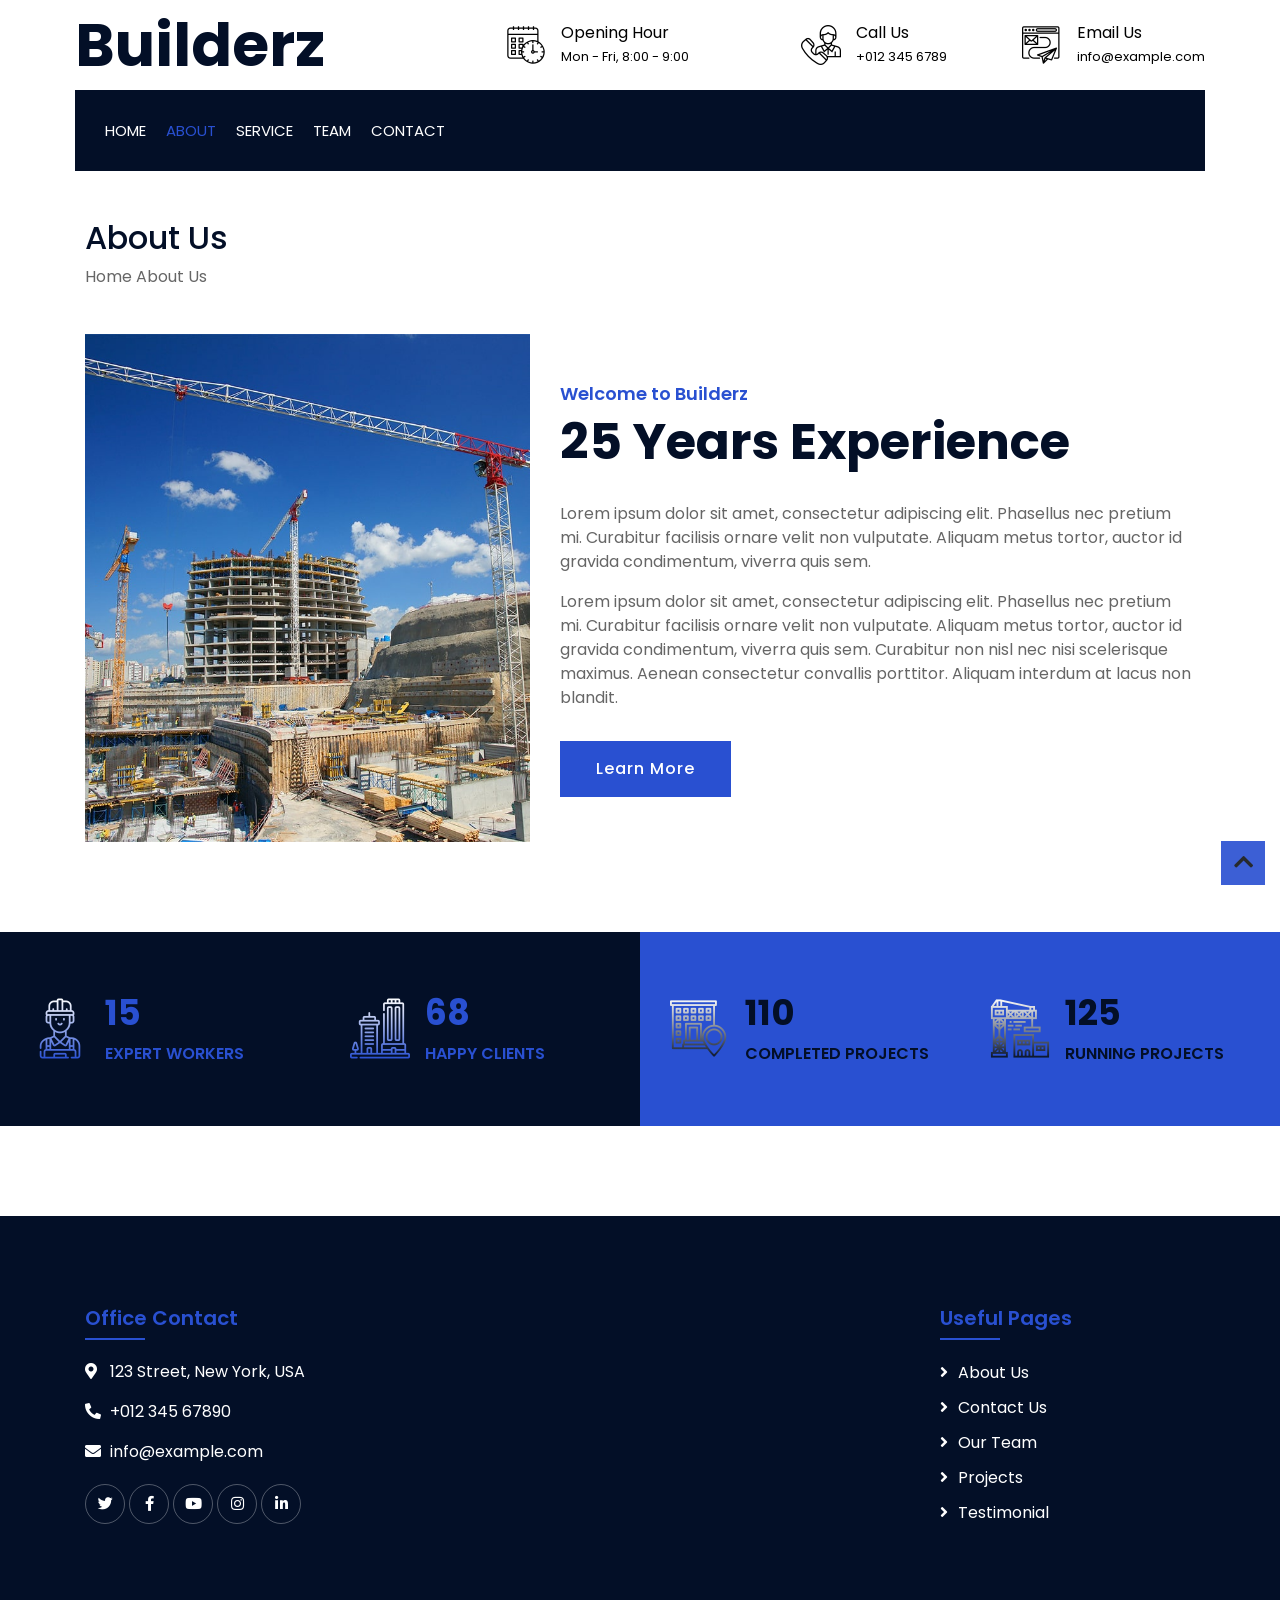
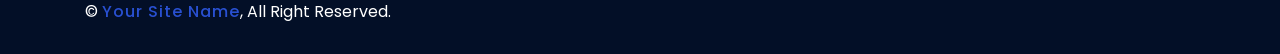
==== about.html @ e32140a5 "initial home services" ====
<!DOCTYPE html>
<html lang="en">
    <head>
        <meta charset="utf-8">
        <title>Builderz - Construction Company Website Template</title>
        <meta content="width=device-width, initial-scale=1.0" name="viewport">
        <meta content="Construction Company Website Template" name="keywords">
        <meta content="Construction Company Website Template" name="description">

        <!-- Favicon -->
        <link href="img/favicon.ico" rel="icon">

        <!-- Google Font -->
        <link href="https://fonts.googleapis.com/css2?family=Poppins:wght@100;200;300;400;500;600;700;800;900&display=swap" rel="stylesheet">

        <!-- CSS Libraries -->
        <link href="https://stackpath.bootstrapcdn.com/bootstrap/4.4.1/css/bootstrap.min.css" rel="stylesheet">
        <link href="https://cdnjs.cloudflare.com/ajax/libs/font-awesome/5.10.0/css/all.min.css" rel="stylesheet">
        <link href="lib/flaticon/font/flaticon.css" rel="stylesheet"> 
        <link href="lib/animate/animate.min.css" rel="stylesheet">
        <link href="lib/owlcarousel/assets/owl.carousel.min.css" rel="stylesheet">
        <link href="lib/lightbox/css/lightbox.min.css" rel="stylesheet">
        <link href="lib/slick/slick.css" rel="stylesheet">
        <link href="lib/slick/slick-theme.css" rel="stylesheet">

        <!-- Template Stylesheet -->
        <link href="css/style.css" rel="stylesheet">
    </head>

    <body>
        <div>
            <!-- Top Bar Start -->
            
            <div class="top-bar">
                <div class="container-fluid">
                    <div class="row align-items-center">
                        <div class="col-lg-4 col-md-12">
                            <div class="logo">
                                <a href="index.html">
                                    <h1>Builderz</h1>
                                    <!-- <img src="img/logo.jpg" alt="Logo"> -->
                                </a>
                            </div>
                        </div>
                        <div class="col-lg-8 col-md-7 d-none d-lg-block">
                            <div class="row">
                                <div class="col-4">
                                    <div class="top-bar-item">
                                        <div class="top-bar-icon">
                                            <i class="flaticon-calendar"></i>
                                        </div>
                                        <div class="top-bar-text">
                                            <h3>Opening Hour</h3>
                                            <p>Mon - Fri, 8:00 - 9:00</p>
                                        </div>
                                    </div>
                                </div>
                                <div class="col-4">
                                    <div class="top-bar-item">
                                        <div class="top-bar-icon">
                                            <i class="flaticon-call"></i>
                                        </div>
                                        <div class="top-bar-text">
                                            <h3>Call Us</h3>
                                            <p>+012 345 6789</p>
                                        </div>
                                    </div>
                                </div>
                                <div class="col-4">
                                    <div class="top-bar-item">
                                        <div class="top-bar-icon">
                                            <i class="flaticon-send-mail"></i>
                                        </div>
                                        <div class="top-bar-text text">
                                            <h3>Email Us</h3>
                                            <p>info@example.com</p>
                                        </div>
                                    </div>
                                </div>
                            </div>
                        </div>
                    </div>
                </div>
            </div>
            <!-- Top Bar End -->

            <!-- Nav Bar Start -->
            <div class="nav-bar">
                <div class="container-fluid">
                    <nav class="navbar navbar-expand-lg bg-dark navbar-dark">
                        <a href="#" class="navbar-brand">MENU</a>
                        <button type="button" class="navbar-toggler" data-toggle="collapse" data-target="#navbarCollapse">
                            <span class="navbar-toggler-icon"></span>
                        </button>

                        <div class="collapse navbar-collapse justify-content-between" id="navbarCollapse">
                            <div class="navbar-nav mr-auto">
                                <a href="index.html" class="nav-item nav-link">Home</a>
                                <a href="about.html" class="nav-item nav-link active">About</a>
                                <a href="service.html" class="nav-item nav-link">Service</a>
                                <a href="team.html" class="nav-item nav-link">Team</a>
                                <!-- <a href="portfolio.html" class="nav-item nav-link">Project</a>
                                <div class="nav-item dropdown">
                                    <a href="#" class="nav-link dropdown-toggle" data-toggle="dropdown">Pages</a>
                                    <div class="dropdown-menu">
                                        <a href="blog.html" class="dropdown-item">Blog Page</a>
                                        <a href="single.html" class="dropdown-item">Single Page</a>
                                    </div>
                                </div> -->
                                <a href="contact.html" class="nav-item nav-link">Contact</a>
                            </div>
                            <!-- <div class="ml-auto">
                                <a class="btn" href="https://htmlcodex.com/construction-company-html-template">Download Pro Version</a>
                            </div> -->
                        </div>
                    </nav>
                </div>
            </div>
            
            <!-- Nav Bar End -->
            
            
            <!-- Page Header Start -->
            <div class="">
                <div class="container">
                    <div class="row mt-5">
                        <div class="col-12">
                            <h2>About Us</h2>
                        </div>
                        <div class="col-12">
                            <a href="">Home</a>
                            <a href="">About Us</a>
                        </div>
                    </div>
                </div>
            </div>
            <!-- Page Header End -->


            <!-- About Start -->
            <div class="about wow fadeInUp" data-wow-delay="0.1s">
                <div class="container">
                    <div class="row align-items-center">
                        <div class="col-lg-5 col-md-6">
                            <div class="about-img">
                                <img src="img/about.jpg" alt="Image">
                            </div>
                        </div>
                        <div class="col-lg-7 col-md-6">
                            <div class="section-header text-left">
                                <p>Welcome to Builderz</p>
                                <h2>25 Years Experience</h2>
                            </div>
                            <div class="about-text">
                                <p>
                                    Lorem ipsum dolor sit amet, consectetur adipiscing elit. Phasellus nec pretium mi. Curabitur facilisis ornare velit non vulputate. Aliquam metus tortor, auctor id gravida condimentum, viverra quis sem.
                                </p>
                                <p>
                                    Lorem ipsum dolor sit amet, consectetur adipiscing elit. Phasellus nec pretium mi. Curabitur facilisis ornare velit non vulputate. Aliquam metus tortor, auctor id gravida condimentum, viverra quis sem. Curabitur non nisl nec nisi scelerisque maximus. Aenean consectetur convallis porttitor. Aliquam interdum at lacus non blandit.
                                </p>
                                <a class="btn text-white" href="">Learn More</a>
                            </div>
                        </div>
                    </div>
                </div>
            </div>
            <!-- About End -->
            
            
            <!-- Fact Start -->
            <div class="fact">
                <div class="container-fluid">
                    <div class="row counters">
                        <div class="col-md-6 fact-left wow slideInLeft">
                            <div class="row">
                                <div class="col-6">
                                    <div class="fact-icon">
                                        <i class="flaticon-worker"></i>
                                    </div>
                                    <div class="fact-text">
                                        <h2 data-toggle="counter-up">109</h2>
                                        <p>Expert Workers</p>
                                    </div>
                                </div>
                                <div class="col-6">
                                    <div class="fact-icon">
                                        <i class="flaticon-building"></i>
                                    </div>
                                    <div class="fact-text">
                                        <h2 data-toggle="counter-up">485</h2>
                                        <p>Happy Clients</p>
                                    </div>
                                </div>
                            </div>
                        </div>
                        <div class="col-md-6 fact-right wow slideInRight">
                            <div class="row">
                                <div class="col-6">
                                    <div class="fact-icon">
                                        <i class="flaticon-address"></i>
                                    </div>
                                    <div class="fact-text">
                                        <h2 data-toggle="counter-up">789</h2>
                                        <p>Completed Projects</p>
                                    </div>
                                </div>
                                <div class="col-6">
                                    <div class="fact-icon">
                                        <i class="flaticon-crane"></i>
                                    </div>
                                    <div class="fact-text">
                                        <h2 data-toggle="counter-up">890</h2>
                                        <p>Running Projects</p>
                                    </div>
                                </div>
                            </div>
                        </div>
                    </div>
                </div>
            </div>
            <!-- Fact End -->
            
            
            <!-- FAQs Start -->
            <!-- <div class="faqs">
                <div class="container">
                    <div class="section-header text-center">
                        <p>Frequently Asked Question</p>
                        <h2>You May Ask</h2>
                    </div>
                    <div class="row">
                        <div class="col-md-6">
                            <div id="accordion-1">
                                <div class="card wow fadeInLeft" data-wow-delay="0.1s">
                                    <div class="card-header">
                                        <a class="card-link collapsed" data-toggle="collapse" href="#collapseOne">
                                            Lorem ipsum dolor sit amet?
                                        </a>
                                    </div>
                                    <div id="collapseOne" class="collapse" data-parent="#accordion-1">
                                        <div class="card-body">
                                            Lorem ipsum dolor sit amet, consectetur adipiscing elit. Phasellus nec pretium mi. Curabitur facilisis ornare velit non.
                                        </div>
                                    </div>
                                </div>
                                <div class="card wow fadeInLeft" data-wow-delay="0.2s">
                                    <div class="card-header">
                                        <a class="card-link collapsed" data-toggle="collapse" href="#collapseTwo">
                                            Lorem ipsum dolor sit amet?
                                        </a>
                                    </div>
                                    <div id="collapseTwo" class="collapse" data-parent="#accordion-1">
                                        <div class="card-body">
                                            Lorem ipsum dolor sit amet, consectetur adipiscing elit. Phasellus nec pretium mi. Curabitur facilisis ornare velit non.
                                        </div>
                                    </div>
                                </div>
                                <div class="card wow fadeInLeft" data-wow-delay="0.3s">
                                    <div class="card-header">
                                        <a class="card-link collapsed" data-toggle="collapse" href="#collapseThree">
                                            Lorem ipsum dolor sit amet?
                                        </a>
                                    </div>
                                    <div id="collapseThree" class="collapse" data-parent="#accordion-1">
                                        <div class="card-body">
                                            Lorem ipsum dolor sit amet, consectetur adipiscing elit. Phasellus nec pretium mi. Curabitur facilisis ornare velit non.
                                        </div>
                                    </div>
                                </div>
                                <div class="card wow fadeInLeft" data-wow-delay="0.4s">
                                    <div class="card-header">
                                        <a class="card-link collapsed" data-toggle="collapse" href="#collapseFour">
                                            Lorem ipsum dolor sit amet?
                                        </a>
                                    </div>
                                    <div id="collapseFour" class="collapse" data-parent="#accordion-1">
                                        <div class="card-body">
                                            Lorem ipsum dolor sit amet, consectetur adipiscing elit. Phasellus nec pretium mi. Curabitur facilisis ornare velit non.
                                        </div>
                                    </div>
                                </div>
                                <div class="card wow fadeInLeft" data-wow-delay="0.5s">
                                    <div class="card-header">
                                        <a class="card-link collapsed" data-toggle="collapse" href="#collapseFive">
                                            Lorem ipsum dolor sit amet?
                                        </a>
                                    </div>
                                    <div id="collapseFive" class="collapse" data-parent="#accordion-1">
                                        <div class="card-body">
                                            Lorem ipsum dolor sit amet, consectetur adipiscing elit. Phasellus nec pretium mi. Curabitur facilisis ornare velit non.
                                        </div>
                                    </div>
                                </div>
                            </div>
                        </div>
                        <div class="col-md-6">
                            <div id="accordion-2">
                                <div class="card wow fadeInRight" data-wow-delay="0.1s">
                                    <div class="card-header">
                                        <a class="card-link collapsed" data-toggle="collapse" href="#collapseSix">
                                            Lorem ipsum dolor sit amet?
                                        </a>
                                    </div>
                                    <div id="collapseSix" class="collapse" data-parent="#accordion-2">
                                        <div class="card-body">
                                            Lorem ipsum dolor sit amet, consectetur adipiscing elit. Phasellus nec pretium mi. Curabitur facilisis ornare velit non.
                                        </div>
                                    </div>
                                </div>
                                <div class="card wow fadeInRight" data-wow-delay="0.2s">
                                    <div class="card-header">
                                        <a class="card-link collapsed" data-toggle="collapse" href="#collapseSeven">
                                            Lorem ipsum dolor sit amet?
                                        </a>
                                    </div>
                                    <div id="collapseSeven" class="collapse" data-parent="#accordion-2">
                                        <div class="card-body">
                                            Lorem ipsum dolor sit amet, consectetur adipiscing elit. Phasellus nec pretium mi. Curabitur facilisis ornare velit non.
                                        </div>
                                    </div>
                                </div>
                                <div class="card wow fadeInRight" data-wow-delay="0.3s">
                                    <div class="card-header">
                                        <a class="card-link collapsed" data-toggle="collapse" href="#collapseEight">
                                            Lorem ipsum dolor sit amet?
                                        </a>
                                    </div>
                                    <div id="collapseEight" class="collapse" data-parent="#accordion-2">
                                        <div class="card-body">
                                            Lorem ipsum dolor sit amet, consectetur adipiscing elit. Phasellus nec pretium mi. Curabitur facilisis ornare velit non.
                                        </div>
                                    </div>
                                </div>
                                <div class="card wow fadeInRight" data-wow-delay="0.4s">
                                    <div class="card-header">
                                        <a class="card-link collapsed" data-toggle="collapse" href="#collapseNine">
                                            Lorem ipsum dolor sit amet?
                                        </a>
                                    </div>
                                    <div id="collapseNine" class="collapse" data-parent="#accordion-2">
                                        <div class="card-body">
                                            Lorem ipsum dolor sit amet, consectetur adipiscing elit. Phasellus nec pretium mi. Curabitur facilisis ornare velit non.
                                        </div>
                                    </div>
                                </div>
                                <div class="card wow fadeInRight" data-wow-delay="0.5s">
                                    <div class="card-header">
                                        <a class="card-link collapsed" data-toggle="collapse" href="#collapseTen">
                                            Lorem ipsum dolor sit amet?
                                        </a>
                                    </div>
                                    <div id="collapseTen" class="collapse" data-parent="#accordion-2">
                                        <div class="card-body">
                                            Lorem ipsum dolor sit amet, consectetur adipiscing elit. Phasellus nec pretium mi. Curabitur facilisis ornare velit non.
                                        </div>
                                    </div>
                                </div>
                            </div>
                        </div>
                    </div>
                </div>
            </div> -->
            <!-- FAQs End -->


            <!-- Footer Start -->
            <div class="footer wow fadeIn" data-wow-delay="0.3s">
                <div class="container">
                    <div class="row">
                        <div class="col-md-6 col-lg-3">
                            <div class="footer-contact">
                                <h2>Office Contact</h2>
                                <p><i class="fa fa-map-marker-alt"></i>123 Street, New York, USA</p>
                                <p><i class="fa fa-phone-alt"></i>+012 345 67890</p>
                                <p><i class="fa fa-envelope"></i>info@example.com</p>
                                <div class="footer-social">
                                    <a href=""><i class="fab fa-twitter"></i></a>
                                    <a href=""><i class="fab fa-facebook-f"></i></a>
                                    <a href=""><i class="fab fa-youtube"></i></a>
                                    <a href=""><i class="fab fa-instagram"></i></a>
                                    <a href=""><i class="fab fa-linkedin-in"></i></a>
                                </div>
                            </div>
                        </div>
                        <!-- <div class="col-md-6 col-lg-3">
                            <div class="footer-link">
                                <h2>Services Areas</h2>
                                <a href="">Building Construction</a>
                                <a href="">House Renovation</a>
                                <a href="">Architecture Design</a>
                                <a href="">Interior Design</a>
                                <a href="">Painting</a>
                            </div>
                        </div> -->
                        <div class="col-lg-6"></div>
                        <div class="col-md-6 col-lg-3">
                            <div class="footer-link">
                                <h2>Useful Pages</h2>
                                <a href="">About Us</a>
                                <a href="">Contact Us</a>
                                <a href="">Our Team</a>
                                <a href="">Projects</a>
                                <a href="">Testimonial</a>
                            </div>
                        </div>
                        <!-- <div class="col-md-6 col-lg-3">
                            <div class="newsletter">
                                <h2>Newsletter</h2>
                                <p>
                                    Lorem ipsum dolor sit amet elit. Phasellus nec pretium mi. Curabitur facilisis ornare velit non vulpu
                                </p>
                                <div class="form">
                                    <input class="form-control" placeholder="Email here">
                                    <button class="btn">Submit</button>
                                </div>
                            </div>
                        </div> -->
                    </div>
                </div>
               <!--  <div class="container footer-menu">
                    <div class="f-menu">
                        <a href="">Terms of use</a>
                        <a href="">Privacy policy</a>
                        <a href="">Cookies</a>
                        <a href="">Help</a>
                        <a href="">FQAs</a>
                    </div>
                </div> -->
                <div class="container copyright">
                    <div class="row">
                        <div class="col-md-12">
                            <p>&copy; <a href="#">Your Site Name</a>, All Right Reserved.</p>
                        </div>
						
						<!--/*** This template is free as long as you keep the footer author’s credit link/attribution link/backlink. If you'd like to use the template without the footer author’s credit link/attribution link/backlink, you can purchase the Credit Removal License from "https://htmlcodex.com/credit-removal". Thank you for your support. ***/-->
                        <!-- <div class="col-md-6">
                            <p>Designed By <a href="https://htmlcodex.com">HTML Codex</a></p>
                        </div> -->
                    </div>
                </div>
            </div>
            <!-- Footer End -->

            <a href="#" class="back-to-top"><i class="fa fa-chevron-up"></i></a>
        </div>

        <!-- JavaScript Libraries -->
        <script src="https://code.jquery.com/jquery-3.4.1.min.js"></script>
        <script src="https://stackpath.bootstrapcdn.com/bootstrap/4.4.1/js/bootstrap.bundle.min.js"></script>
        <script src="lib/easing/easing.min.js"></script>
        <script src="lib/wow/wow.min.js"></script>
        <script src="lib/owlcarousel/owl.carousel.min.js"></script>
        <script src="lib/isotope/isotope.pkgd.min.js"></script>
        <script src="lib/lightbox/js/lightbox.min.js"></script>
        <script src="lib/waypoints/waypoints.min.js"></script>
        <script src="lib/counterup/counterup.min.js"></script>
        <script src="lib/slick/slick.min.js"></script>

        <!-- Template Javascript -->
        <script src="js/main.js"></script>
    </body>
</html>
---- lib/flaticon/font/flaticon.css ----
/*
  	Flaticon icon font: Flaticon
  	Creation date: 23/08/2020 07:24
  	*/

@font-face {
  font-family: "Flaticon";
  src: url("./Flaticon.eot");
  src: url("./Flaticon.eot?#iefix") format("embedded-opentype"),
       url("./Flaticon.woff2") format("woff2"),
       url("./Flaticon.woff") format("woff"),
       url("./Flaticon.ttf") format("truetype"),
       url("./Flaticon.svg#Flaticon") format("svg");
  font-weight: normal;
  font-style: normal;
}

@media screen and (-webkit-min-device-pixel-ratio:0) {
  @font-face {
    font-family: "Flaticon";
    src: url("./Flaticon.svg#Flaticon") format("svg");
  }
}

[class^="flaticon-"]:before, [class*=" flaticon-"]:before,
[class^="flaticon-"]:after, [class*=" flaticon-"]:after {   
  font-family: Flaticon;
        font-size: 20px;
font-style: normal;
margin-left: 20px;
}

.flaticon-concrete:before { content: "\f100"; }
.flaticon-worker:before { content: "\f101"; }
.flaticon-measure:before { content: "\f102"; }
.flaticon-building:before { content: "\f103"; }
.flaticon-brush:before { content: "\f104"; }
.flaticon-crane:before { content: "\f105"; }
.flaticon-call:before { content: "\f106"; }
.flaticon-calendar:before { content: "\f107"; }
.flaticon-send-mail:before { content: "\f108"; }
.flaticon-address:before { content: "\f109"; }
---- css/style.css ----
/*******************************/
/********* General CSS *********/
/*******************************/
body {
    color: #666666;
    background: white;
    font-family: 'Poppins', sans-serif;
    font-weight: 400;
}

h1,
h2, 
h3, 
h4,
h5, 
h6 {
    color: #030f27;
}

a {
    color: #666666;
    transition: .3s;
}

a:hover,
a:active,
a:focus {
    color: #2950d1;
    outline: none;
    text-decoration: none;
}

.btn:focus {
    box-shadow: none;
}

.wrapper {
    position: relative;
    width: 100%;
    max-width: 1366px;
    margin: 0 auto;
    background: #ffffff;
}

.back-to-top {
    position: fixed;
    display: none;
    background: #2950d1;
    color: #121518;
    width: 44px;
    height: 44px;
    text-align: center;
    line-height: 1;
    font-size: 22px;
    right: 15px;
    bottom: 15px;
    transition: background 0.5s;
    z-index: 9;
}

.back-to-top:hover {
    color: #2950d1;
    background: #121518;
}

.back-to-top i {
    padding-top: 10px;
}

.btn {
    transition: .3s;
}


/**********************************/
/********** Top Bar CSS ***********/
/**********************************/
.top-bar {
    position: relative;
    height: 90px;
}

.top-bar .logo {
    padding: 15px 0;
    text-align: left;
    overflow: hidden;
}

.top-bar .logo h1 {
    margin: 0;
    color: #030f27;
    font-size: 60px;
    line-height: 60px;
    font-weight: 700;
}

.top-bar .logo img {
    max-width: 100%;
    max-height: 60px;
}

.top-bar .top-bar-item {
    display: flex;
    align-items: center;
    justify-content: flex-end;
}

.top-bar .top-bar-icon {
    width: 40px;
    display: flex;
    align-items: center;
    justify-content: center;
}

.top-bar .top-bar-icon [class^="flaticon-"]::before {
    margin: 0;
    color: black;
    font-size: 40px;
}

.top-bar .top-bar-text {
    padding-left: 15px;
}

.top-bar .top-bar-text h3 {
    margin: 0 0 5px 0;
    color: black;
    font-size: 16px;
    font-weight: 400;
}

.top-bar .top-bar-text p {
    margin: 0;
    color: black;
    font-size: 13px;
    font-weight: 400;
}

@media (min-width: 992px) {
    .top-bar {
        padding: 0 60px;
    }
}

@media (max-width: 991.98px) {
    .top-bar .logo {
        text-align: center;
    }
}


/**********************************/
/*********** Nav Bar CSS **********/
/**********************************/
/* 
yellow: fdbe33

*/
.nav-bar {
    position: relative;
    /* background: #2950d1; */
    transition: .3s;
}

.nav-bar .container-fluid {
    padding: 0;
}

.nav-bar.nav-sticky {
    position: fixed;
    top: 0;
    width: 100%;
    max-width: 1366px;
    box-shadow: 0 2px 5px rgba(0, 0, 0, .3);
    z-index: 999;
}

.nav-bar .navbar {
    height: 100%;
    background: #030f27 !important;
}

.navbar-dark .navbar-nav .nav-link,
.navbar-dark .navbar-nav .nav-link:focus,
.navbar-dark .navbar-nav .nav-link:hover,
.navbar-dark .navbar-nav .nav-link.active {
    padding: 10px 10px 8px 10px;
    color: #ffffff;
}

.navbar-dark .navbar-nav .nav-link:hover,
.navbar-dark .navbar-nav .nav-link.active {
    color: #2950d1;
    transition: none;
}

.nav-bar .dropdown-menu {
    margin-top: 0;
    border: 0;
    border-radius: 0;
    background: #f8f9fa;
}

.nav-bar .btn {
    color: #ffffff;
    border: 2px solid #ffffff;
    border-radius: 0;
}

.nav-bar .btn:hover {
    color: #030f27;
    background: #2950d1;
    border-color: #2950d1;
}

@media (min-width: 992px) {
    .nav-bar {
        padding: 0 75px;
    }
    
    .nav-bar.nav-sticky {
        padding: 0;
    }
    
    .nav-bar .navbar {
        padding: 20px;
    }
    
    .nav-bar .navbar-brand {
        display: none;
    }
    
    .nav-bar a.nav-link {
        padding: 8px 15px;
        font-size: 15px;
        text-transform: uppercase;
    }
}

@media (max-width: 991.98px) {
    .nav-bar .navbar {
        padding: 15px;
    }
    
    .nav-bar a.nav-link {
        padding: 5px;
    }
    
    .nav-bar .dropdown-menu {
        box-shadow: none;
    }
    
    .nav-bar .btn {
        display: none;
    }
}


/*******************************/
/******** Carousel CSS *********/
/*******************************/
.carousel {
    position: relative;
    width: 100%;
    height: calc(100vh - 170px);
    min-height: 400px;
    margin: 0 auto;
    text-align: center;
    overflow: hidden;
}

.carousel .carousel-inner,
.carousel .carousel-item {
    position: relative;
    width: 100%;
    height: 100%;
}

.carousel .carousel-item img {
    width: 100%;
    height: 100%;
    object-fit: cover;
}

.carousel .carousel-item::after {
    position: absolute;
    content: "";
    width: 100%;
    height: 100%;
    top: 0;
    left: 0;
    background: rgba(0, 0, 0, .3);
    z-index: 1;
}

.carousel .carousel-caption {
    position: absolute;
    top: 0;
    bottom: 0;
    display: flex;
    align-items: center;
    justify-content: center;
    flex-direction: column;
    height: calc(100vh - 170px);
    min-height: 400px;
}

.carousel .carousel-caption p {
    color: #ffffff;
    font-size: 30px;
    margin-bottom: 15px;
    letter-spacing: 1px;
}

.carousel .carousel-caption h1 {
    color: #ffffff;
    font-size: 60px;
    font-weight: 700;
    margin-bottom: 35px;
}

.carousel .carousel-caption .btn {
    padding: 15px 35px;
    font-size: 18px;
    font-weight: 500;
    letter-spacing: 1px;
    text-transform: uppercase;
    color: #ffffff;
    background: transparent;
    border: 2px solid #ffffff;
    border-radius: 0;
    transition: .3s;
}

.carousel .carousel-caption .btn:hover {
    color: #030f27;
    background: #2950d1;
    border-color: #2950d1;
}

@media (max-width: 767.98px) {
    .carousel .carousel-caption h1 {
        font-size: 40px;
        font-weight: 700;
    }
    
    .carousel .carousel-caption p {
        font-size: 20px;
    }
    
    .carousel .carousel-caption .btn {
        padding: 12px 30px;
        font-size: 18px;
        font-weight: 500;
        letter-spacing: 0;
    }
}

@media (max-width: 575.98px) {
    .carousel .carousel-caption h1 {
        font-size: 30px;
        font-weight: 500;
    }
    
    .carousel .carousel-caption p {
        font-size: 16px;
    }
    
    .carousel .carousel-caption .btn {
        padding: 10px 25px;
        font-size: 16px;
        font-weight: 400;
        letter-spacing: 0;
    }
}

.carousel .animated {
    -webkit-animation-duration: 1.5s;
    animation-duration: 1.5s;
}


/*******************************/
/******* Page Header CSS *******/
/*******************************/
.page-header {
    position: relative;
    margin-bottom: 45px;
    padding: 90px 0;
    text-align: center;
    background: #2950d1;
}

.page-header h2 {
    position: relative;
    color: #030f27;
    font-size: 60px;
    font-weight: 700;
    margin-bottom: 20px;
    padding-bottom: 5px;
}

.page-header h2::after {
    position: absolute;
    content: "";
    width: 100px;
    height: 2px;
    left: calc(50% - 50px);
    bottom: 0;
    background: #030f27;
}

.page-header a {
    position: relative;
    padding: 0 12px;
    font-size: 22px;
    color: #030f27;
}

.page-header a:hover {
    color: #ffffff;
}

.page-header a::after {
    position: absolute;
    content: "/";
    width: 8px;
    height: 8px;
    top: -2px;
    right: -7px;
    text-align: center;
    color: #121518;
}

.page-header a:last-child::after {
    display: none;
}

@media (max-width: 991.98px) {
    .page-header {
        padding: 60px 0;
    }
    
    .page-header h2 {
        font-size: 45px;
    }
    
    .page-header a {
        font-size: 20px;
    }
}

@media (max-width: 767.98px) {
    .page-header {
        padding: 45px 0;
    }
    
    .page-header h2 {
        font-size: 35px;
    }
    
    .page-header a {
        font-size: 18px;
    }
}


/*******************************/
/******* Section Header ********/
/*******************************/
.section-header {
    position: relative;
    width: 100%;
    margin-bottom: 45px;
}

.section-header p {
    color: #2950d1;
    font-size: 18px;
    font-weight: 600;
    margin-bottom: 5px;
}

.section-header h2 {
    margin: 0;
    position: relative;
    font-size: 50px;
    font-weight: 700;
}

@media (max-width: 767.98px) {
    .section-header h2 {
        font-size: 30px;
    }
}


/*******************************/
/********* Feature CSS *********/
/*******************************/
.feature {
    position: relative;
    margin-bottom: 45px;
}

.feature .col-md-12 {
    background: #2950d1;
}
    
/* .feature .col-md-12:nth-child(2n) {
    color: #030f27;
    background: #2950d1;
} */

.feature .feature-item {
    min-height: 250px;
    padding: 30px;
    display: flex;
    align-items: center;
    justify-content: flex-start;
}

.feature .feature-icon {
    position: relative;
    width: 60px;
    display: flex;
    align-items: center;
    justify-content: center;
}

.feature .feature-icon::before {
    position: absolute;
    content: "";
    width: 80px;
    height: 80px;
    top: -20px;
    left: -10px;
    border: 2px dotted #ffffff;
    border-radius: 60px;
    z-index: 1;
}

.feature .feature-icon::after {
    position: absolute;
    content: "";
    width: 79px;
    height: 79px;
    top: -18px;
    left: -9px;
    background: #030f27;
    border-radius: 60px;
    z-index: 2;
}

/* .feature .col-md-12:nth-child(2n) .feature-icon::after {
    background: #2950d1;
} */

.feature .feature-icon [class^="flaticon-"]::before {
    position: relative;
    margin: 0;
    color: white;
    font-size: 60px;
    line-height: 60px;
    z-index: 3;
}

.feature .feature-text {
    padding-left: 30px;
}

.feature .feature-text h3 {
    margin: 0 0 10px 0;
    color: white;
    font-size: 25px;
    font-weight: 600;
}

.feature .feature-text p {
    margin: 0;
    color: white;
    font-size: 18px;
    font-weight: 400;
}

/* .feature .col-md-12:nth-child(2n) [class^="flaticon-"]::before,
.feature .col-md-12:nth-child(2n) h3,
.feature .col-md-12:nth-child(2n) p {
    color: #030f27;
} */


/*******************************/
/********** About CSS **********/
/*******************************/
.about {
    position: relative;
    width: 100%;
    padding: 45px 0;
}

.about .section-header {
    margin-bottom: 30px;
}

.about .about-img {
    position: relative;
    height: 100%;
}

.about .about-img img {
    width: 100%;
    height: 100%;
    object-fit: cover;
}

.about .about-text p {
    font-size: 16px;
}

.about .about-text a.btn {
    position: relative;
    margin-top: 15px;
    padding: 15px 35px;
    font-size: 16px;
    font-weight: 500;
    letter-spacing: 1px;
    color: #030f27;
    border-radius: 0;
    background: #2950d1;
    transition: .3s;
}

.about .about-text a.btn:hover {
    color: #2950d1;
    background: #030f27;
}

@media (max-width: 767.98px) {
    .about .about-img {
        margin-bottom: 30px;
        height: auto;
    }
}


/*******************************/
/********** Fact CSS ***********/
/*******************************/
.fact {
    position: relative;
    width: 100%;
    padding: 45px 0;
}

.fact .col-6 {
    display: flex;
    align-items: flex-start;
}

.fact .fact-icon {
    position: relative;
    margin: 7px 15px 0 15px;
    width: 60px;
    display: flex;
    align-items: center;
    justify-content: center;
}

.fact .fact-icon [class^="flaticon-"]::before {
    margin: 0;
    font-size: 60px;
    line-height: 60px;
    background-image: linear-gradient(#ffffff, #2950d1);
    -webkit-background-clip: text;
    -webkit-text-fill-color: transparent;
}

.fact .fact-right .fact-icon [class^="flaticon-"]::before {
    background-image: linear-gradient(#ffffff, #030f27);
}

.fact .fact-left,
.fact .fact-right {
    padding-top: 60px;
    padding-bottom: 60px;
}

.fact .fact-text h2 {
    font-size: 35px;
    font-weight: 700;
}

.fact .fact-text p {
    margin: 0;
    font-size: 16px;
    font-weight: 600;
    text-transform: uppercase;
}

.fact .fact-left {
    color: #2950d1;
    background: #030f27;
}

.fact .fact-right {
    color: #030f27;
    background: #2950d1;
}

.fact .fact-left h2 {
    color: #2950d1;
}


/*******************************/
/********* Service CSS *********/
/*******************************/
.service {
    position: relative;
    width: 100%;
    padding: 45px 0 15px 0;
}

.service .service-item {
    position: relative;
    width: 100%;
    text-align: center;
    margin-bottom: 30px;
}

.service .service-img {
    position: relative;
    overflow: hidden;
}

.service .service-img img {
    width: 100%;
}

.service .service-overlay {
    position: absolute;
    width: 100%;
    height: 100%;
    top: 0;
    left: 0;
    padding: 30px;
    display: flex;
    align-items: center;
    justify-content: center;
    background: rgba(3, 15, 39, .7);
    transition: .5s;
    opacity: 0;
}

.service .service-item:hover .service-overlay {
    opacity: 1;
}

.service .service-overlay p {
    margin: 0;
    color: #ffffff;
}

.service .service-text {
    display: flex;
    align-items: center;
    height: 60px;
    background: #030f27;
    overflow: hidden;
    white-space: nowrap;
    text-overflow: ellipsis;
}

.service .service-text h3 {
    margin: 0;
    padding: 0 15px 0 25px;
    width: calc(100% - 60px);
    font-size: 20px;
    font-weight: 700;
    color: white;
    text-align: left;
    overflow: hidden;
    white-space: nowrap;
    text-overflow: ellipsis;
}

.service .service-item a.btn {
    width: 60px;
    height: 60px;
    padding: 3px 0 0 3px;
    display: flex;
    align-items: center;
    justify-content: center;
    font-size: 60px;
    line-height: 60px;
    font-weight: 100;
    color: #030f27;
    background: #2950d1;
    border-radius: 0;
    transition: .3s;
}

.service .service-item:hover a.btn {
    color: #ffffff;
}


/*******************************/
/********** Video CSS **********/
/*******************************/
.video {
    position: relative;
    margin: 45px 0;
    height: 100%;
    min-height: 500px;
    background: linear-gradient(rgba(3, 15, 39, .9), rgba(3, 15, 39, .9)), url(../img/carousel-1.jpg);
    background-attachment: fixed;
    background-position: center;
    background-repeat: no-repeat;
    background-size: cover;
}

.video .btn-play {
    position: absolute;
    z-index: 1;
    top: 50%;
    left: 50%;
    transform: translateX(-50%) translateY(-50%);
    box-sizing: content-box;
    display: block;
    width: 32px;
    height: 44px;
    border-radius: 50%;
    border: none;
    outline: none;
    padding: 18px 20px 18px 28px;
}

.video .btn-play:before {
    content: "";
    position: absolute;
    z-index: 0;
    left: 50%;
    top: 50%;
    transform: translateX(-50%) translateY(-50%);
    display: block;
    width: 100px;
    height: 100px;
    background: #2950d1;
    border-radius: 50%;
    animation: pulse-border 1500ms ease-out infinite;
}

.video .btn-play:after {
    content: "";
    position: absolute;
    z-index: 1;
    left: 50%;
    top: 50%;
    transform: translateX(-50%) translateY(-50%);
    display: block;
    width: 100px;
    height: 100px;
    background: #2950d1;
    border-radius: 50%;
    transition: all 200ms;
}

.video .btn-play:hover:after {
    background-color: darken(#2950d1, 10%);
}

.video .btn-play img {
    position: relative;
    z-index: 3;
    max-width: 100%;
    width: auto;
    height: auto;
}

.video .btn-play span {
    display: block;
    position: relative;
    z-index: 3;
    width: 0;
    height: 0;
    border-left: 32px solid #030f27;
    border-top: 22px solid transparent;
    border-bottom: 22px solid transparent;
}

@keyframes pulse-border {
  0% {
    transform: translateX(-50%) translateY(-50%) translateZ(0) scale(1);
    opacity: 1;
  }
  100% {
    transform: translateX(-50%) translateY(-50%) translateZ(0) scale(1.5);
    opacity: 0;
  }
}

#videoModal .modal-dialog {
    position: relative;
    max-width: 800px;
    margin: 60px auto 0 auto;
}

#videoModal .modal-body {
    position: relative;
    padding: 0px;
}

#videoModal .close {
    position: absolute;
    width: 30px;
    height: 30px;
    right: 0px;
    top: -30px;
    z-index: 999;
    font-size: 30px;
    font-weight: normal;
    color: #ffffff;
    background: #000000;
    opacity: 1;
}


/*******************************/
/*********** Team CSS **********/
/*******************************/
.team {
    position: relative;
    width: 100%;
    padding: 45px 0 15px 0;
}

.team .team-item {
    position: relative;
    margin-bottom: 30px;
    overflow: hidden;
}

.team .team-img {
    position: relative;
}

.team .team-img img {
    width: 100%;
}

.team .team-text {
    position: relative;
    padding: 25px 15px;
    text-align: center;
    background: #030f27;
    transition: .5s;
}

.team .team-text h2 {
    font-size: 20px;
    font-weight: 600;
    color: #2950d1;
    transition: .5s;
}

.team .team-text p {
    margin: 0;
    color: #ffffff;
}

.team .team-item:hover .team-text {
    background: #2950d1;
}

.team .team-item:hover .team-text h2 {
    color: #030f27;
    letter-spacing: 1px;
}

.team .team-social {
    position: absolute;
    width: 100px;
    top: 0;
    left: -50px;
    display: flex;
    flex-direction: column;
    font-size: 0;
}

.team .team-social a {
    position: relative;
    left: 0;
    width: 50px;
    height: 50px;
    display: flex;
    align-items: center;
    justify-content: center;
    font-size: 18px;
    color: #ffffff;
}

.team .team-item:hover .team-social a:first-child {
    background: #00acee;
    left: 50px;
    transition: .3s 0s;
}

.team .team-item:hover .team-social a:nth-child(2) {
    background: #3b5998;
    left: 50px;
    transition: .3s .1s;
}

.team .team-item:hover .team-social a:nth-child(3) {
    background: #0e76a8;
    left: 50px;
    transition: .3s .2s;
}

.team .team-item:hover .team-social a:nth-child(4) {
    background: #3f729b;
    left: 50px;
    transition: .3s .3s;
}


/*******************************/
/*********** FAQs CSS **********/
/*******************************/
.faqs {
    position: relative;
    width: 100%;
    padding: 45px 0;
}

.faqs .row {
    position: relative;
}

.faqs .row::after {
    position: absolute;
    content: "";
    width: 1px;
    height: 100%;
    top: 0;
    left: calc(50% - .5px);
    background: #2950d1;
}

.faqs #accordion-1 {
    padding-right: 15px;
}

.faqs #accordion-2 {
    padding-left: 15px;
}

@media(max-width: 767.98px) {
    .faqs .row::after {
        display: none;
    }
    
    .faqs #accordion-1,
    .faqs #accordion-2 {
        padding: 0;
    }
    
    .faqs #accordion-2 {
        padding-top: 15px;
    }
}

.faqs .card {
    margin-bottom: 15px;
    border: none;
    border-radius: 0;
}

.faqs .card:last-child {
    margin-bottom: 0;
}

.faqs .card-header {
    padding: 0;
    border: none;
    background: #ffffff;
}

.faqs .card-header a {
    display: block;
    padding: 10px 25px;
    width: 100%;
    color: #121518;
    font-size: 16px;
    line-height: 40px;
    border: 1px solid rgba(0, 0, 0, .1);
    transition: .5s;
}

.faqs .card-header [data-toggle="collapse"][aria-expanded="true"] {
    background: #2950d1;
}

.faqs .card-header [data-toggle="collapse"]:after {
    font-family: 'font Awesome 5 Free';
    content: "\f067";
    float: right;
    color: #2950d1;
    font-size: 12px;
    font-weight: 900;
    transition: .5s;
}

.faqs .card-header [data-toggle="collapse"][aria-expanded="true"]:after {
    font-family: 'font Awesome 5 Free';
    content: "\f068";
    float: right;
    color: #030f27;
    font-size: 12px;
    font-weight: 900;
    transition: .5s;
}

.faqs .card-body {
    padding: 20px 25px;
    font-size: 16px;
    background: #ffffff;
    border: 1px solid rgba(0, 0, 0, .1);
    border-top: none;
}


/*******************************/
/******* Testimonial CSS *******/
/*******************************/
.testimonial {
    position: relative;
    margin: 45px 0;
    padding: 90px 0;
    text-align: center;
    background: linear-gradient(rgba(3, 15, 39, .9), rgba(3, 15, 39, .9)), url(../img/carousel-1.jpg);
    background-attachment: fixed;
    background-position: center;
    background-repeat: no-repeat;
    background-size: cover;
}

.testimonial .container {
    max-width: 760px;
}

.about-page .testimonial {
    padding-bottom: 90px;
}

.testimonial .testimonial-slider-nav {
    position: relative;
    width: 300px;
    margin: 0 auto;
}

.testimonial .testimonial-slider-nav .slick-slide {
    position: relative;
    opacity: 0;
    transition: .5s;
}

.testimonial .testimonial-slider-nav .slick-active {
    opacity: 1;
    transform: scale(1.3);
}

.testimonial .testimonial-slider-nav .slick-center {
    transform: scale(1.8);
    z-index: 1;
}

.testimonial .testimonial-slider-nav .slick-slide img {
    position: relative;
    display: block;
    margin-top: 37px;
    width: 100%;
    height: auto;
    border-radius: 100px;
}

.testimonial .testimonial-slider {
    position: relative;
    margin-top: 15px;
    padding-top: 50px;
}

.testimonial .testimonial-slider::before {
    position: absolute;
    content: "";
    width: 60px;
    height: 50px;
    top: 0;
    left: calc(50% - 30px);
    background: url(../img/quote.png) top center no-repeat;
}

.testimonial .testimonial-slider h3 {
    color: #2950d1;
    font-size: 22px;
    font-weight: 700;
}

.testimonial .testimonial-slider h4 {
    font-size: 14px;
    font-weight: 300;
    color: #ffffff;
    font-style: italic;
    margin-bottom: 10px;
}

.testimonial .testimonial-slider p {
    color: #ffffff;
    font-size: 16px;
    font-weight: 300;
    margin: 0;
}


/*******************************/
/*********** Blog CSS **********/
/*******************************/
.blog {
    position: relative;
    width: 100%;
    padding: 45px 0 15px 0;
}

.blog .blog-item {
    position: relative;
    width: 100%;
    text-align: center;
    margin-bottom: 30px;
}

.blog .blog-img {
    position: relative;
    overflow: hidden;
}

.blog .blog-img img {
    width: 100%;
}

.blog .blog-title {
    display: flex;
    align-items: center;
    height: 60px;
    background: #030f27;
    overflow: hidden;
    white-space: nowrap;
    text-overflow: ellipsis;
}

.blog .blog-title h3 {
    margin: 0;
    padding: 0 15px 0 25px;
    width: calc(100% - 60px);
    font-size: 18px;
    font-weight: 700;
    color: #2950d1;
    text-align: left;
    overflow: hidden;
    white-space: nowrap;
    text-overflow: ellipsis;
}

.blog .blog-title a.btn {
    width: 60px;
    height: 60px;
    padding: 3px 0 0 3px;
    display: flex;
    align-items: center;
    justify-content: center;
    font-size: 60px;
    line-height: 60px;
    font-weight: 100;
    color: #030f27;
    background: #2950d1;
    border-radius: 0;
    transition: .3s;
}

.blog .blog-item:hover a.btn {
    color: #ffffff;
}

.blog .blog-meta {
    position: relative;
    padding: 25px 0 10px 0;
    background: #f3f6ff;
}

.blog .blog-meta::after {
    position: absolute;
    content: "";
    width: 100px;
    height: 1px;
    left: calc(50% - 50px);
    bottom: 0;
    background: #2950d1;
}

.blog .blog-meta p {
    display: inline-block;
    margin: 0;
    padding: 0 3px;
    font-size: 14px;
    font-weight: 300;
    font-style: italic;
    color: #666666;
}

.blog .blog-meta p a {
    margin-left: 5px;
    font-style: normal;
}

.blog .blog-text {
    padding: 10px 25px 25px 25px;
    background: #f3f6ff;
}

.blog .blog-text p {
    margin: 0;
    font-size: 16px;
}

.blog .pagination .page-link {
    color: #030f27;
    border-radius: 0;
    border-color: #2950d1;
}

.blog .pagination .page-link:hover,
.blog .pagination .page-item.active .page-link {
    color: #2950d1;
    background: #030f27;
}

.blog .pagination .disabled .page-link {
    color: #999999;
}


/*******************************/
/******* Single Post CSS *******/
/*******************************/
.single {
    position: relative;
    padding: 45px 0;
}

.single .single-content {
    position: relative;
    margin-bottom: 30px;
    overflow: hidden;
}

.single .single-content img {
    margin-bottom: 20px;
    width: 100%;
}

.single .single-tags {
    margin: -5px -5px 41px -5px;
    font-size: 0;
}

.single .single-tags a {
    margin: 5px;
    display: inline-block;
    padding: 7px 15px;
    font-size: 14px;
    font-weight: 400;
    color: #666666;
    border: 1px solid #dddddd;
}

.single .single-tags a:hover {
    color: #2950d1;
    background: #030f27;
}

.single .single-bio {
    margin-bottom: 45px;
    padding: 30px;
    background: #f3f6ff;
    display: flex;
}

.single .single-bio-img {
    width: 100%;
    max-width: 100px;
}

.single .single-bio-img img {
    width: 100%;
}

.single .single-bio-text {
    padding-left: 30px;
}

.single .single-bio-text h3 {
    font-size: 20px;
    font-weight: 700;
}

.single .single-bio-text p {
    margin: 0;
}

.single .single-related {
    margin-bottom: 45px;
}

.single .single-related h2 {
    font-size: 30px;
    font-weight: 700;
    margin-bottom: 25px;
}

.single .related-slider {
    position: relative;
    margin: 0 -15px;
    width: calc(100% + 30px);
}

.single .related-slider .post-item {
    margin: 0 15px;
}

.single .post-item {
    display: flex;
    align-items: center;
    margin-bottom: 15px;
}

.single .post-item .post-img {
    width: 100%;
    max-width: 80px;
}

.single .post-item .post-img img {
    width: 100%;
}

.single .post-item .post-text {
    padding-left: 15px;
}

.single .post-item .post-text a {
    font-size: 16px;
    font-weight: 400;
}

.single .post-item .post-meta {
    display: flex;
    margin-top: 8px;
}

.single .post-item .post-meta p {
    display: inline-block;
    margin: 0;
    padding: 0 3px;
    font-size: 14px;
    font-weight: 300;
    font-style: italic;
}

.single .post-item .post-meta p a {
    margin-left: 5px;
    font-size: 14px;
    font-weight: 300;
    font-style: normal;
}

.single .related-slider .owl-nav {
    position: absolute;
    width: 90px;
    top: -55px;
    right: 15px;
    display: flex;
}

.single .related-slider .owl-nav .owl-prev,
.single .related-slider .owl-nav .owl-next {
    margin-left: 15px;
    width: 30px;
    height: 30px;
    display: flex;
    align-items: center;
    justify-content: center;
    color: #030f27;
    background: #2950d1;
    font-size: 16px;
    transition: .3s;
}

.single .related-slider .owl-nav .owl-prev:hover,
.single .related-slider .owl-nav .owl-next:hover {
    color: #2950d1;
    background: #030f27;
}

.single .single-comment {
    position: relative;
    margin-bottom: 45px;
}

.single .single-comment h2 {
    font-size: 30px;
    font-weight: 700;
    margin-bottom: 25px;
}

.single .comment-list {
    list-style: none;
    padding: 0;
}

.single .comment-child {
    list-style: none;
}

.single .comment-body {
    display: flex;
    margin-bottom: 30px;
}

.single .comment-img {
    width: 60px;
}

.single .comment-img img {
    width: 100%;
}

.single .comment-text {
    padding-left: 15px;
    width: calc(100% - 60px);
}

.single .comment-text h3 {
    font-size: 18px;
    font-weight: 600;
    margin-bottom: 3px;
}

.single .comment-text span {
    display: block;
    font-size: 14px;
    font-weight: 300;
    margin-bottom: 5px;
}

.single .comment-text .btn {
    padding: 3px 10px;
    font-size: 14px;
    color: #030f27;
    background: #dddddd;
    border-radius: 0;
}

.single .comment-text .btn:hover {
    background: #2950d1;
}

.single .comment-form {
    position: relative;
}

.single .comment-form h2 {
    font-size: 30px;
    font-weight: 700;
    margin-bottom: 25px;
}

.single .comment-form form {
    padding: 30px;
    background: #f3f6ff;
}

.single .comment-form form .form-group:last-child {
    margin: 0;
}

.single .comment-form input,
.single .comment-form textarea {
    border-radius: 0;
}

.single .comment-form .btn {
    padding: 15px 30px;
    color: #030f27;
    background: #2950d1;
}

.single .comment-form .btn:hover {
    color: #2950d1;
    background: #030f27;
}


/**********************************/
/*********** Sidebar CSS **********/
/**********************************/
.sidebar {
    position: relative;
    width: 100%;
}

@media(max-width: 991.98px) {
    .sidebar {
        margin-top: 45px;
    }
}

.sidebar .sidebar-widget {
    position: relative;
    margin-bottom: 45px;
}

.sidebar .sidebar-widget .widget-title {
    position: relative;
    margin-bottom: 30px;
    padding-bottom: 5px;
    font-size: 30px;
    font-weight: 700;
}

.sidebar .sidebar-widget .widget-title::after {
    position: absolute;
    content: "";
    width: 60px;
    height: 2px;
    bottom: 0;
    left: 0;
    background: #2950d1;
}

.sidebar .sidebar-widget .search-widget {
    position: relative;
}

.sidebar .search-widget input {
    height: 50px;
    border: 1px solid #dddddd;
    border-radius: 0;
}

.sidebar .search-widget input:focus {
    box-shadow: none;
}

.sidebar .search-widget .btn {
    position: absolute;
    top: 6px;
    right: 15px;
    height: 40px;
    padding: 0;
    font-size: 25px;
    color: #2950d1;
    background: none;
    border-radius: 0;
    border: none;
    transition: .3s;
}

.sidebar .search-widget .btn:hover {
    color: #030f27;
}

.sidebar .sidebar-widget .recent-post {
    position: relative;
}

.sidebar .sidebar-widget .tab-post {
    position: relative;
}

.sidebar .tab-post .nav.nav-pills .nav-link {
    color: #2950d1;
    background: #030f27;
    border-radius: 0;
}

.sidebar .tab-post .nav.nav-pills .nav-link:hover,
.sidebar .tab-post .nav.nav-pills .nav-link.active {
    color: #030f27;
    background: #2950d1;
}

.sidebar .tab-post .tab-content {
    padding: 15px 0 0 0;
    background: transparent;
}

.sidebar .tab-post .tab-content .container {
    padding: 0;
}

.sidebar .sidebar-widget .category-widget {
    position: relative;
}

.sidebar .category-widget ul {
    margin: 0;
    padding: 0;
    list-style: none;
}

.sidebar .category-widget ul li {
    margin: 0 0 12px 22px; 
}

.sidebar .category-widget ul li:last-child {
    margin-bottom: 0; 
}

.sidebar .category-widget ul li a {
    display: inline-block;
    line-height: 23px;
}

.sidebar .category-widget ul li::before {
    position: absolute;
    content: '\f105';
    font-family: 'Font Awesome 5 Free';
    font-weight: 900;
    color: #2950d1;
    left: 1px;
}

.sidebar .category-widget ul li span {
    display: inline-block;
    float: right;
}

.sidebar .sidebar-widget .tag-widget {
    position: relative;
    margin: -5px -5px;
}

.single .tag-widget a {
    margin: 5px;
    display: inline-block;
    padding: 7px 15px;
    font-size: 14px;
    font-weight: 400;
    color: #666666;
    border: 1px solid #dddddd;
}

.single .tag-widget a:hover {
    color: #2950d1;
    background: #030f27;
}

.sidebar .image-widget {
    display: block;
    width: 100%;
    overflow: hidden;
}

.sidebar .image-widget img {
    max-width: 100%;
    transition: .3s;
}

.sidebar .image-widget img:hover {
    transform: scale(1.1);
}


/*******************************/
/******** Portfolio CSS ********/
/*******************************/
.portfolio {
    position: relative;
    padding: 45px 0;
}

.portfolio #portfolio-flters {
    padding: 0;
    margin: -15px 0 25px 0;
    list-style: none;
    font-size: 0;
    text-align: center;
}

.portfolio #portfolio-flters li,
.portfolio .load-more .btn {
    cursor: pointer;
    display: inline-block;
    margin: 5px;
    padding: 8px 15px;
    color: #030f27;
    font-size: 14px;
    font-weight: 500;
    text-transform: uppercase;
    border-radius: 0;
    background: #2950d1;
    border: none;
    transition: .3s;
}

.portfolio #portfolio-flters li:hover,
.portfolio #portfolio-flters li.filter-active {
    background: #030f27;
    color: #2950d1;
}

.portfolio .load-more {
    text-align: center;
}

.portfolio .load-more .btn {
    padding: 15px 35px;
    font-size: 16px;
    transition: .3s;
}

.portfolio .load-more .btn:hover {
    color: #2950d1;
    background: #030f27;
}

.portfolio .portfolio-warp {
    position: relative;
    width: 100%;
    text-align: center;
    margin-bottom: 30px;
}

.portfolio .portfolio-img {
    position: relative;
    overflow: hidden;
}

.portfolio .portfolio-img img {
    width: 100%;
    transition: .3s;
}

.portfolio .portfolio-item:hover img {
    transform: scale(1.1);
}

.portfolio .portfolio-overlay {
    position: absolute;
    width: 100%;
    height: 100%;
    top: 0;
    left: 0;
    padding: 30px;
    display: flex;
    align-items: center;
    justify-content: center;
    background: rgba(3, 15, 39, .7);
    transition: .5s;
    opacity: 0;
}

.portfolio .portfolio-warp:hover .portfolio-overlay {
    opacity: 1;
}

.portfolio .portfolio-overlay p {
    margin: 0;
    color: #ffffff;
}

.portfolio .portfolio-text {
    display: flex;
    align-items: center;
    height: 60px;
    background: #030f27;
    overflow: hidden;
    white-space: nowrap;
    text-overflow: ellipsis;
}

.portfolio .portfolio-text h3 {
    margin: 0;
    padding: 0 15px 0 25px;
    width: calc(100% - 60px);
    font-size: 20px;
    font-weight: 700;
    color: #2950d1;
    text-align: center;
    overflow: hidden;
    white-space: nowrap;
    text-overflow: ellipsis;
}

.portfolio .portfolio-warp a.btn {
    width: 60px;
    height: 60px;
    padding: 3px 0 0 3px;
    display: flex;
    align-items: center;
    justify-content: center;
    font-size: 60px;
    line-height: 60px;
    font-weight: 100;
    color: #030f27;
    background: #ffffff;
    border-radius: 0;
    transition: .3s;
}

.portfolio .portfolio-warp:hover a.btn {
    color: #ffffff;
    background: #2950d1;
}


/*******************************/
/********* Contact CSS *********/
/*******************************/
.contact {
    position: relative;
    width: 100%;
    padding: 45px 0;
}

.contact .col-md-6 {
    padding-top: 30px;
    padding-bottom: 30px;
}

.contact .col-md-6:first-child {
    background: #030f27;
}

.contact .col-md-6:last-child {
    background: #2950d1;
}

.contact .contact-info {
    position: relative;
    width: 100%;
    padding: 0 15px;
}

.contact .contact-item {
    position: relative;
    margin-bottom: 30px;
    padding: 30px;
    display: flex;
    align-items: flex-start;
    flex-direction: row;
    border: 1px solid rgba(256, 256, 256, .2);
}

.contact .contact-item [class^="flaticon-"]::before {
    margin: 0;
    color: #2950d1;
    font-size: 40px;
}

.contact .contact-text {
    position: relative;
    width: auto;
    padding-left: 20px;
}

.contact .contact-text h2 {
    color: #2950d1;
    font-size: 20px;
    font-weight: 600;
}

.contact .contact-text p {
    margin: 0;
    color: #ffffff;
    font-size: 16px;
}

.contact .contact-item:last-child {
    margin-bottom: 0;
}

.contact .contact-form {
    position: relative;
    padding: 0 15px;
}

.contact .contact-form input {
    color: #ffffff;
    height: 40px;
    border-radius: 0;
    border-width: 1px;
    border-color: rgba(256, 256, 256, .4);
    background: transparent;
}

.contact .contact-form textarea {
    color: #ffffff;
    height: 185px;
    border-radius: 0;
    border-width: 1px;
    border-color: rgba(256, 256, 256, .4);
    background: transparent;
}

.contact .contact-form input:focus,
.contact .contact-form textarea {
    box-shadow: none;
}

.contact .contact-form .form-control::placeholder {
  color: #ffffff;
  opacity: 1;
}

.contact .contact-form .form-control::-ms-input-placeholder {
  color: #ffffff;
}

.contact .contact-form .form-control::-ms-input-placeholder {
  color: #ffffff;
}

.contact .contact-form .btn {
    padding: 16px 30px;
    font-size: 16px;
    font-weight: 600;
    color: #2950d1;
    background: #030f27;
    border: none;
    border-radius: 0;
    transition: .3s;
}

.contact .contact-form .btn:hover {
    color: #030f27;
    background: #ffffff;
}

.contact .help-block ul {
    margin: 0;
    padding: 0;
    list-style-type: none;
}


/*******************************/
/********* Footer CSS **********/
/*******************************/
.footer {
    position: relative;
    margin-top: 45px;
    padding-top: 90px;
    background: #030f27;
    color: #ffffff;
}

.footer .footer-contact,
.footer .footer-link,
.footer .newsletter {
    position: relative;
    margin-bottom: 45px;
}

.footer h2 {
    position: relative;
    margin-bottom: 20px;
    padding-bottom: 10px;
    font-size: 20px;
    font-weight: 600;
    color: #2950d1;
}

.footer h2::after {
    position: absolute;
    content: "";
    width: 60px;
    height: 2px;
    left: 0;
    bottom: 0;
    background: #2950d1;
}

.footer .footer-link a {
    display: block;
    margin-bottom: 10px;
    color: #ffffff;
    transition: .3s;
}

.footer .footer-link a::before {
    position: relative;
    content: "\f105";
    font-family: "Font Awesome 5 Free";
    font-weight: 900;
    margin-right: 10px;
}

.footer .footer-link a:hover {
    color: #2950d1;
    letter-spacing: 1px;
}

.footer .footer-contact p i {
    width: 25px;
}

.footer .footer-social {
    position: relative;
    margin-top: 20px;
}

.footer .footer-social a {
    display: inline-block;
    width: 40px;
    height: 40px;
    padding: 7px 0;
    text-align: center;
    border: 1px solid rgba(256, 256, 256, .3);
    border-radius: 60px;
    transition: .3s;
}

.footer .footer-social a i {
    font-size: 15px;
    color: #ffffff;
}

.footer .footer-social a:hover {
    background: #2950d1;
    border-color: #2950d1;
}

.footer .footer-social a:hover i {
    color: #030f27;
}

.footer .newsletter .form {
    position: relative;
    max-width: 400px;
    margin: 0 auto;
}

.footer .newsletter input {
    height: 50px;
    border: 2px solid #121518;
    border-radius: 0;
}

.footer .newsletter .btn {
    position: absolute;
    top: 5px;
    right: 5px;
    height: 40px;
    padding: 8px 10px;
    font-size: 14px;
    font-weight: 500;
    text-transform: uppercase;
    color: #2950d1;
    background: #121518;
    border-radius: 0;
    border: 2px solid #2950d1;
    transition: .3s;
}

.footer .newsletter .btn:hover {
    color: #121518;
    background: #2950d1;
}

.footer .footer-menu .f-menu {
    position: relative;
    padding: 15px 0;
    font-size: 0;
    text-align: center;
    border-top: 1px solid rgba(256, 256, 256, .1);
    border-bottom: 1px solid rgba(256, 256, 256, .1);
}

.footer .footer-menu .f-menu a {
    color: #ffffff;
    font-size: 16px;
    margin-right: 15px;
    padding-right: 15px;
    border-right: 1px solid rgba(255, 255, 255, .1);
}

.footer .footer-menu .f-menu a:hover {
    color: #2950d1;
}

.footer .footer-menu .f-menu a:last-child {
    margin-right: 0;
    padding-right: 0;
    border-right: none;
}


.footer .copyright {
    padding: 30px 15px;
}

.footer .copyright p {
    margin: 0;
    color: #ffffff;
}

.footer .copyright .col-md-6:last-child p {
    text-align: right;
}

.footer .copyright p a {
    color: #2950d1;
    font-weight: 500;
    letter-spacing: 1px;
}

.footer .copyright p a:hover {
    color: #ffffff;
}

@media (max-width: 768px) {
    .footer .copyright p,
    .footer .copyright .col-md-6:last-child p {
        margin: 5px 0;
        text-align: center;
    }
}
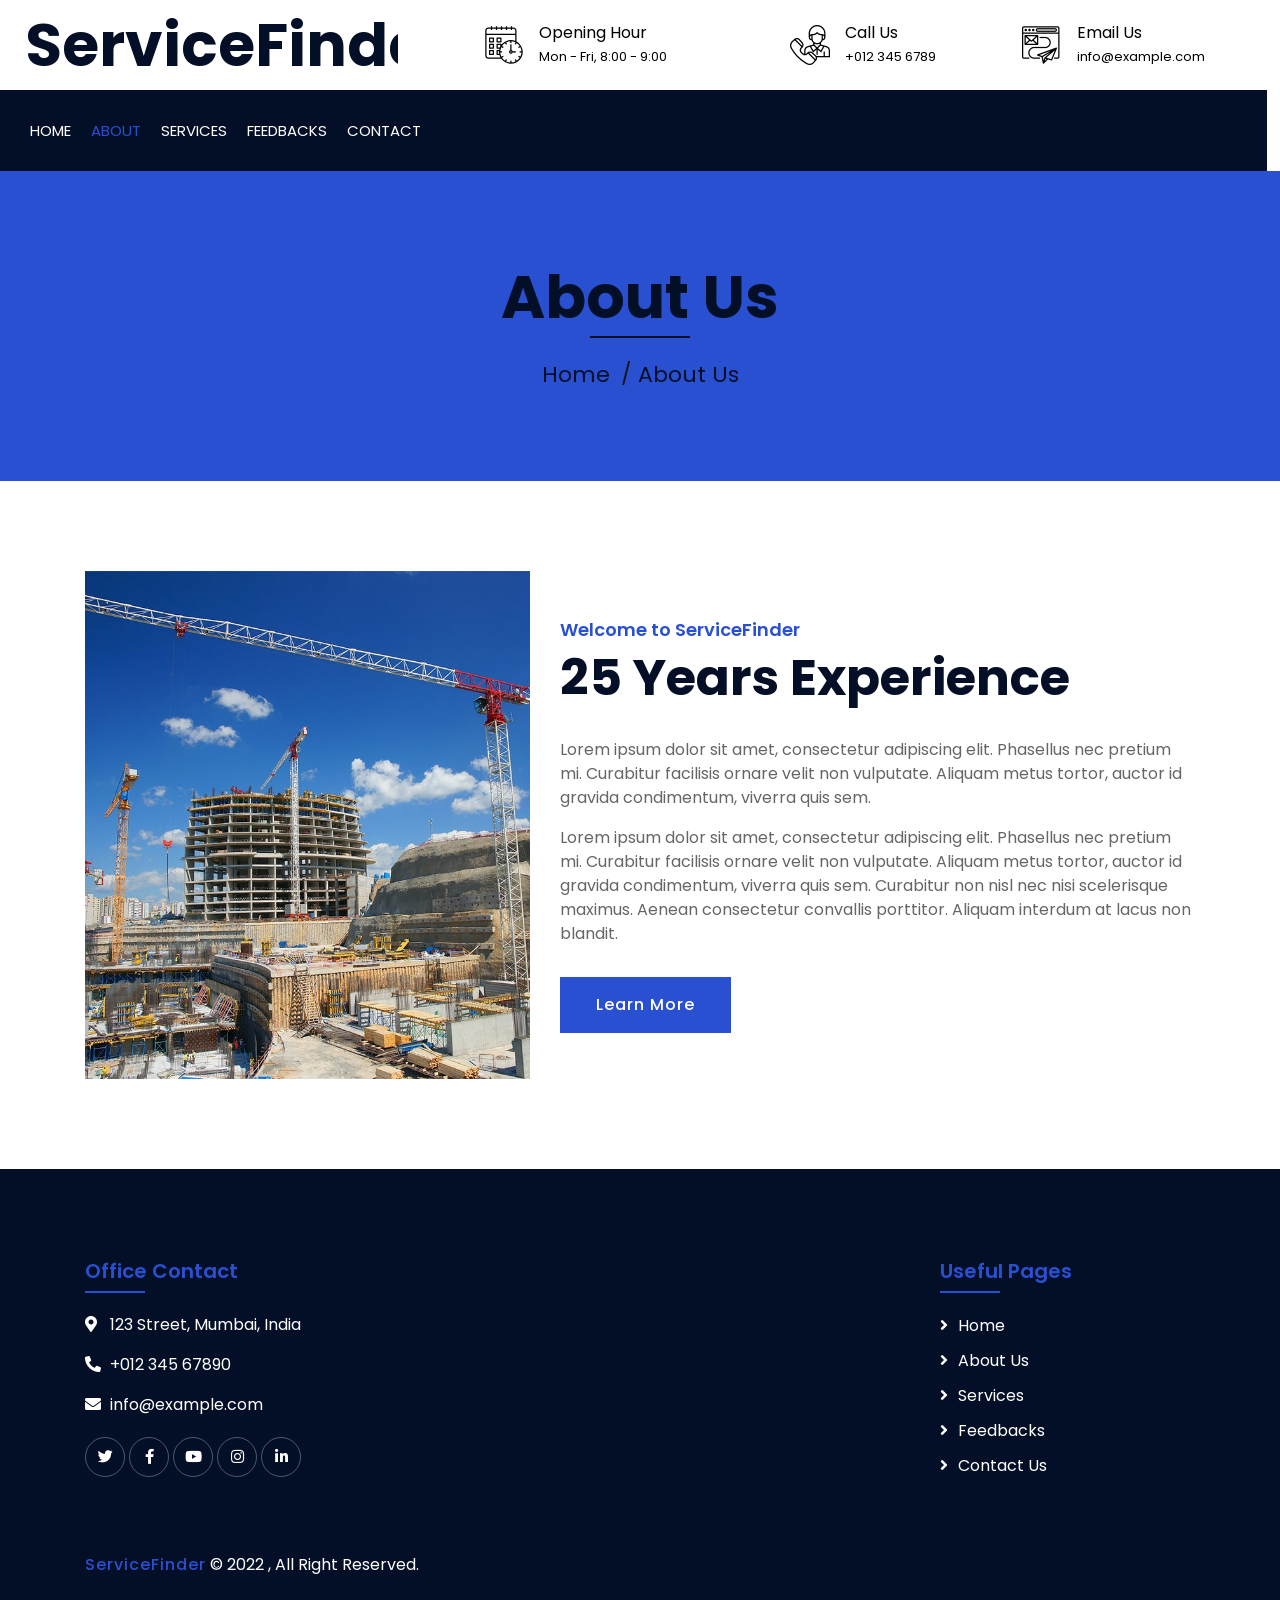
==== commit 42dbba33: "Fixed all the things including navigation, images, footer, also added firestore as the backend for t" ====
--- a/about.html
+++ b/about.html
@@ -2,7 +2,7 @@
 <html lang="en">
     <head>
         <meta charset="utf-8">
-        <title>Builderz - Construction Company Website Template</title>
+        <title>ServiceFinder / About</title>
         <meta content="width=device-width, initial-scale=1.0" name="viewport">
         <meta content="Construction Company Website Template" name="keywords">
         <meta content="Construction Company Website Template" name="description">
@@ -30,15 +30,13 @@
     <body>
         <div>
             <!-- Top Bar Start -->
-            
             <div class="top-bar">
                 <div class="container-fluid">
                     <div class="row align-items-center">
                         <div class="col-lg-4 col-md-12">
                             <div class="logo">
                                 <a href="index.html">
-                                    <h1>Builderz</h1>
-                                    <!-- <img src="img/logo.jpg" alt="Logo"> -->
+                                    <h1>ServiceFinder</h1>
                                 </a>
                             </div>
                         </div>
@@ -97,21 +95,10 @@
                             <div class="navbar-nav mr-auto">
                                 <a href="index.html" class="nav-item nav-link">Home</a>
                                 <a href="about.html" class="nav-item nav-link active">About</a>
-                                <a href="service.html" class="nav-item nav-link">Service</a>
-                                <a href="team.html" class="nav-item nav-link">Team</a>
-                                <!-- <a href="portfolio.html" class="nav-item nav-link">Project</a>
-                                <div class="nav-item dropdown">
-                                    <a href="#" class="nav-link dropdown-toggle" data-toggle="dropdown">Pages</a>
-                                    <div class="dropdown-menu">
-                                        <a href="blog.html" class="dropdown-item">Blog Page</a>
-                                        <a href="single.html" class="dropdown-item">Single Page</a>
-                                    </div>
-                                </div> -->
+                                <a href="service.html" class="nav-item nav-link">Services</a>
+                                <a href="feedback.html" class="nav-item nav-link">Feedbacks</a>
                                 <a href="contact.html" class="nav-item nav-link">Contact</a>
                             </div>
-                            <!-- <div class="ml-auto">
-                                <a class="btn" href="https://htmlcodex.com/construction-company-html-template">Download Pro Version</a>
-                            </div> -->
                         </div>
                     </nav>
                 </div>
@@ -121,9 +108,9 @@
             
             
             <!-- Page Header Start -->
-            <div class="">
+            <div class="page-header">
                 <div class="container">
-                    <div class="row mt-5">
+                    <div class="row">
                         <div class="col-12">
                             <h2>About Us</h2>
                         </div>
@@ -138,7 +125,7 @@
 
 
             <!-- About Start -->
-            <div class="about wow fadeInUp" data-wow-delay="0.1s">
+            <div class="about">
                 <div class="container">
                     <div class="row align-items-center">
                         <div class="col-lg-5 col-md-6">
@@ -148,7 +135,7 @@
                         </div>
                         <div class="col-lg-7 col-md-6">
                             <div class="section-header text-left">
-                                <p>Welcome to Builderz</p>
+                                <p>Welcome to ServiceFinder</p>
                                 <h2>25 Years Experience</h2>
                             </div>
                             <div class="about-text">
@@ -167,201 +154,6 @@
             <!-- About End -->
             
             
-            <!-- Fact Start -->
-            <div class="fact">
-                <div class="container-fluid">
-                    <div class="row counters">
-                        <div class="col-md-6 fact-left wow slideInLeft">
-                            <div class="row">
-                                <div class="col-6">
-                                    <div class="fact-icon">
-                                        <i class="flaticon-worker"></i>
-                                    </div>
-                                    <div class="fact-text">
-                                        <h2 data-toggle="counter-up">109</h2>
-                                        <p>Expert Workers</p>
-                                    </div>
-                                </div>
-                                <div class="col-6">
-                                    <div class="fact-icon">
-                                        <i class="flaticon-building"></i>
-                                    </div>
-                                    <div class="fact-text">
-                                        <h2 data-toggle="counter-up">485</h2>
-                                        <p>Happy Clients</p>
-                                    </div>
-                                </div>
-                            </div>
-                        </div>
-                        <div class="col-md-6 fact-right wow slideInRight">
-                            <div class="row">
-                                <div class="col-6">
-                                    <div class="fact-icon">
-                                        <i class="flaticon-address"></i>
-                                    </div>
-                                    <div class="fact-text">
-                                        <h2 data-toggle="counter-up">789</h2>
-                                        <p>Completed Projects</p>
-                                    </div>
-                                </div>
-                                <div class="col-6">
-                                    <div class="fact-icon">
-                                        <i class="flaticon-crane"></i>
-                                    </div>
-                                    <div class="fact-text">
-                                        <h2 data-toggle="counter-up">890</h2>
-                                        <p>Running Projects</p>
-                                    </div>
-                                </div>
-                            </div>
-                        </div>
-                    </div>
-                </div>
-            </div>
-            <!-- Fact End -->
-            
-            
-            <!-- FAQs Start -->
-            <!-- <div class="faqs">
-                <div class="container">
-                    <div class="section-header text-center">
-                        <p>Frequently Asked Question</p>
-                        <h2>You May Ask</h2>
-                    </div>
-                    <div class="row">
-                        <div class="col-md-6">
-                            <div id="accordion-1">
-                                <div class="card wow fadeInLeft" data-wow-delay="0.1s">
-                                    <div class="card-header">
-                                        <a class="card-link collapsed" data-toggle="collapse" href="#collapseOne">
-                                            Lorem ipsum dolor sit amet?
-                                        </a>
-                                    </div>
-                                    <div id="collapseOne" class="collapse" data-parent="#accordion-1">
-                                        <div class="card-body">
-                                            Lorem ipsum dolor sit amet, consectetur adipiscing elit. Phasellus nec pretium mi. Curabitur facilisis ornare velit non.
-                                        </div>
-                                    </div>
-                                </div>
-                                <div class="card wow fadeInLeft" data-wow-delay="0.2s">
-                                    <div class="card-header">
-                                        <a class="card-link collapsed" data-toggle="collapse" href="#collapseTwo">
-                                            Lorem ipsum dolor sit amet?
-                                        </a>
-                                    </div>
-                                    <div id="collapseTwo" class="collapse" data-parent="#accordion-1">
-                                        <div class="card-body">
-                                            Lorem ipsum dolor sit amet, consectetur adipiscing elit. Phasellus nec pretium mi. Curabitur facilisis ornare velit non.
-                                        </div>
-                                    </div>
-                                </div>
-                                <div class="card wow fadeInLeft" data-wow-delay="0.3s">
-                                    <div class="card-header">
-                                        <a class="card-link collapsed" data-toggle="collapse" href="#collapseThree">
-                                            Lorem ipsum dolor sit amet?
-                                        </a>
-                                    </div>
-                                    <div id="collapseThree" class="collapse" data-parent="#accordion-1">
-                                        <div class="card-body">
-                                            Lorem ipsum dolor sit amet, consectetur adipiscing elit. Phasellus nec pretium mi. Curabitur facilisis ornare velit non.
-                                        </div>
-                                    </div>
-                                </div>
-                                <div class="card wow fadeInLeft" data-wow-delay="0.4s">
-                                    <div class="card-header">
-                                        <a class="card-link collapsed" data-toggle="collapse" href="#collapseFour">
-                                            Lorem ipsum dolor sit amet?
-                                        </a>
-                                    </div>
-                                    <div id="collapseFour" class="collapse" data-parent="#accordion-1">
-                                        <div class="card-body">
-                                            Lorem ipsum dolor sit amet, consectetur adipiscing elit. Phasellus nec pretium mi. Curabitur facilisis ornare velit non.
-                                        </div>
-                                    </div>
-                                </div>
-                                <div class="card wow fadeInLeft" data-wow-delay="0.5s">
-                                    <div class="card-header">
-                                        <a class="card-link collapsed" data-toggle="collapse" href="#collapseFive">
-                                            Lorem ipsum dolor sit amet?
-                                        </a>
-                                    </div>
-                                    <div id="collapseFive" class="collapse" data-parent="#accordion-1">
-                                        <div class="card-body">
-                                            Lorem ipsum dolor sit amet, consectetur adipiscing elit. Phasellus nec pretium mi. Curabitur facilisis ornare velit non.
-                                        </div>
-                                    </div>
-                                </div>
-                            </div>
-                        </div>
-                        <div class="col-md-6">
-                            <div id="accordion-2">
-                                <div class="card wow fadeInRight" data-wow-delay="0.1s">
-                                    <div class="card-header">
-                                        <a class="card-link collapsed" data-toggle="collapse" href="#collapseSix">
-                                            Lorem ipsum dolor sit amet?
-                                        </a>
-                                    </div>
-                                    <div id="collapseSix" class="collapse" data-parent="#accordion-2">
-                                        <div class="card-body">
-                                            Lorem ipsum dolor sit amet, consectetur adipiscing elit. Phasellus nec pretium mi. Curabitur facilisis ornare velit non.
-                                        </div>
-                                    </div>
-                                </div>
-                                <div class="card wow fadeInRight" data-wow-delay="0.2s">
-                                    <div class="card-header">
-                                        <a class="card-link collapsed" data-toggle="collapse" href="#collapseSeven">
-                                            Lorem ipsum dolor sit amet?
-                                        </a>
-                                    </div>
-                                    <div id="collapseSeven" class="collapse" data-parent="#accordion-2">
-                                        <div class="card-body">
-                                            Lorem ipsum dolor sit amet, consectetur adipiscing elit. Phasellus nec pretium mi. Curabitur facilisis ornare velit non.
-                                        </div>
-                                    </div>
-                                </div>
-                                <div class="card wow fadeInRight" data-wow-delay="0.3s">
-                                    <div class="card-header">
-                                        <a class="card-link collapsed" data-toggle="collapse" href="#collapseEight">
-                                            Lorem ipsum dolor sit amet?
-                                        </a>
-                                    </div>
-                                    <div id="collapseEight" class="collapse" data-parent="#accordion-2">
-                                        <div class="card-body">
-                                            Lorem ipsum dolor sit amet, consectetur adipiscing elit. Phasellus nec pretium mi. Curabitur facilisis ornare velit non.
-                                        </div>
-                                    </div>
-                                </div>
-                                <div class="card wow fadeInRight" data-wow-delay="0.4s">
-                                    <div class="card-header">
-                                        <a class="card-link collapsed" data-toggle="collapse" href="#collapseNine">
-                                            Lorem ipsum dolor sit amet?
-                                        </a>
-                                    </div>
-                                    <div id="collapseNine" class="collapse" data-parent="#accordion-2">
-                                        <div class="card-body">
-                                            Lorem ipsum dolor sit amet, consectetur adipiscing elit. Phasellus nec pretium mi. Curabitur facilisis ornare velit non.
-                                        </div>
-                                    </div>
-                                </div>
-                                <div class="card wow fadeInRight" data-wow-delay="0.5s">
-                                    <div class="card-header">
-                                        <a class="card-link collapsed" data-toggle="collapse" href="#collapseTen">
-                                            Lorem ipsum dolor sit amet?
-                                        </a>
-                                    </div>
-                                    <div id="collapseTen" class="collapse" data-parent="#accordion-2">
-                                        <div class="card-body">
-                                            Lorem ipsum dolor sit amet, consectetur adipiscing elit. Phasellus nec pretium mi. Curabitur facilisis ornare velit non.
-                                        </div>
-                                    </div>
-                                </div>
-                            </div>
-                        </div>
-                    </div>
-                </div>
-            </div> -->
-            <!-- FAQs End -->
-
 
             <!-- Footer Start -->
             <div class="footer wow fadeIn" data-wow-delay="0.3s">
@@ -370,7 +162,7 @@
                         <div class="col-md-6 col-lg-3">
                             <div class="footer-contact">
                                 <h2>Office Contact</h2>
-                                <p><i class="fa fa-map-marker-alt"></i>123 Street, New York, USA</p>
+                                <p><i class="fa fa-map-marker-alt"></i>123 Street, Mumbai, India</p>
                                 <p><i class="fa fa-phone-alt"></i>+012 345 67890</p>
                                 <p><i class="fa fa-envelope"></i>info@example.com</p>
                                 <div class="footer-social">
@@ -382,60 +174,25 @@
                                 </div>
                             </div>
                         </div>
-                        <!-- <div class="col-md-6 col-lg-3">
-                            <div class="footer-link">
-                                <h2>Services Areas</h2>
-                                <a href="">Building Construction</a>
-                                <a href="">House Renovation</a>
-                                <a href="">Architecture Design</a>
-                                <a href="">Interior Design</a>
-                                <a href="">Painting</a>
-                            </div>
-                        </div> -->
+                        
                         <div class="col-lg-6"></div>
                         <div class="col-md-6 col-lg-3">
                             <div class="footer-link">
                                 <h2>Useful Pages</h2>
-                                <a href="">About Us</a>
-                                <a href="">Contact Us</a>
-                                <a href="">Our Team</a>
-                                <a href="">Projects</a>
-                                <a href="">Testimonial</a>
-                            </div>
-                        </div>
-                        <!-- <div class="col-md-6 col-lg-3">
-                            <div class="newsletter">
-                                <h2>Newsletter</h2>
-                                <p>
-                                    Lorem ipsum dolor sit amet elit. Phasellus nec pretium mi. Curabitur facilisis ornare velit non vulpu
-                                </p>
-                                <div class="form">
-                                    <input class="form-control" placeholder="Email here">
-                                    <button class="btn">Submit</button>
-                                </div>
-                            </div>
-                        </div> -->
-                    </div>
-                </div>
-               <!--  <div class="container footer-menu">
-                    <div class="f-menu">
-                        <a href="">Terms of use</a>
-                        <a href="">Privacy policy</a>
-                        <a href="">Cookies</a>
-                        <a href="">Help</a>
-                        <a href="">FQAs</a>
-                    </div>
-                </div> -->
+                                <a href="./index.html">Home</a>
+                                <a href="./about.html">About Us</a>
+                                <a href="./service.html">Services</a>
+                                <a href="./feedback.html">Feedbacks</a>
+                                <a href="./contact.html">Contact Us</a>
+                            </div>
+                        </div>
+                    </div>
+                </div>
                 <div class="container copyright">
                     <div class="row">
                         <div class="col-md-12">
-                            <p>&copy; <a href="#">Your Site Name</a>, All Right Reserved.</p>
-                        </div>
-						
-						<!--/*** This template is free as long as you keep the footer author’s credit link/attribution link/backlink. If you'd like to use the template without the footer author’s credit link/attribution link/backlink, you can purchase the Credit Removal License from "https://htmlcodex.com/credit-removal". Thank you for your support. ***/-->
-                        <!-- <div class="col-md-6">
-                            <p>Designed By <a href="https://htmlcodex.com">HTML Codex</a></p>
-                        </div> -->
+                            <p><a href="#">ServiceFinder</a> &copy; 2022 , All Right Reserved.</p>
+                        </div>
                     </div>
                 </div>
             </div>
--- a/css/style.css
+++ b/css/style.css
@@ -71,13 +71,13 @@
     transition: .3s;
 }
 
-
 /**********************************/
 /********** Top Bar CSS ***********/
 /**********************************/
 .top-bar {
     position: relative;
     height: 90px;
+    margin-left: -50px;
 }
 
 .top-bar .logo {
@@ -158,7 +158,6 @@
 */
 .nav-bar {
     position: relative;
-    /* background: #2950d1; */
     transition: .3s;
 }
 
@@ -166,11 +165,11 @@
     padding: 0;
 }
 
-.nav-bar.nav-sticky {
+.nav-bar .nav-sticky {
     position: fixed;
     top: 0;
     width: 100%;
-    max-width: 1366px;
+    
     box-shadow: 0 2px 5px rgba(0, 0, 0, .3);
     z-index: 999;
 }
@@ -178,6 +177,8 @@
 .nav-bar .navbar {
     height: 100%;
     background: #030f27 !important;
+    width: 99vw;
+    margin-left: -75px;
 }
 
 .navbar-dark .navbar-nav .nav-link,
@@ -252,6 +253,10 @@
     
     .nav-bar .btn {
         display: none;
+    }
+    .nav-bar .navbar{
+        width: 100%;
+        margin-left: 0;
     }
 }
 
@@ -779,8 +784,7 @@
     font-size: 20px;
     font-weight: 700;
     color: white;
-    text-align: left;
-    overflow: hidden;
+    text-align: center;
     white-space: nowrap;
     text-overflow: ellipsis;
 }
@@ -2236,3 +2240,200 @@
         text-align: center;
     }
 }
+
+
+/* Custom CSS Start */
+
+/* Customer Info Styles start*/
+.customer-info{
+    max-width: 80vw;
+    padding: 35px 0;
+}
+
+.customer-info h1 {
+    margin-bottom: 40px
+}
+
+.customer-info label {
+    color: #333
+}
+
+.btn-send {
+    font-weight: 300;
+    text-transform: uppercase;
+    letter-spacing: 0.2em;
+    margin-left: 3px
+}
+
+.help-block.with-errors {
+    color: #ff5050;
+    margin-top: 5px
+}
+
+.card {
+    margin-left: 10px;
+    margin-right: 10px;
+    padding:20px;
+}
+
+@media(max-width:520px){
+    .card{
+        padding: 0;
+    }
+
+    .customer-info{
+        max-width: 90%;
+    }
+}
+
+/* Customer info styles end */
+
+/* Custom CSS End */
+
+/* Feedback styles */
+.feedback-section h4{
+    padding:0 25px;
+}
+
+.feedback-inner{
+    padding:0 20px;
+    margin-top: 35px;
+    margin-bottom:50px;
+}
+
+.feedback{
+    width:350px;
+    height: 300px;
+    padding: 25px;
+    margin: 25px;
+    color: black;
+    border-radius: 5px;
+    border: 2px solid silver;
+}
+
+.review{
+    font-size: 16px;
+}
+
+.fa-quote-right{
+    font-size: 24px;
+    margin-top: 16px;
+    margin-bottom: 20px;
+}
+
+@media(max-width: 1200px){
+    .feedback{
+        margin: 15px auto;
+    }
+}
+
+.home-testimonial {
+    background-color: #231834;
+    height: 380px;
+}
+
+.home-testimonial-bottom {
+    background-color: #f8f8f8;
+    transition: background 0.3s, border 0.3s, border-radius 0.3s, box-shadow 0.3s;
+    margin-top: 20px;
+    margin-bottom: 0px;
+    position: relative;
+    height: 130px;
+    top: 190px
+}
+
+.home-testimonial h3 {
+    color: var(--orange);
+    font-size: 14px;
+    font-weight: 500;
+    text-transform: uppercase
+}
+
+.home-testimonial h2 {
+    color: white;
+    font-size: 28px;
+    font-weight: 700
+}
+
+.testimonial-inner {
+    position: relative;
+    top: -174px;
+    margin-bottom: 100px;
+}
+
+.testimonial-pos {
+    position: relative;
+    top: 24px
+}
+
+.testimonial-inner .tour-desc {
+    border-radius: 5px;
+    padding: 40px
+}
+
+.color-grey-3 {
+    font-family: "Montserrat", Sans-serif;
+    font-size: 14px;
+    color: #6c83a2
+}
+
+.testimonial-inner img.tm-people {
+    width: 60px;
+    height: 60px;
+    -webkit-border-radius: 50%;
+    border-radius: 50%;
+    -o-object-fit: cover;
+    object-fit: cover;
+    max-width: none
+}
+
+.link-name {
+    font-family: "Montserrat", Sans-serif;
+    font-size: 14px;
+    color: #6c83a2
+}
+
+.link-position {
+    font-family: "Montserrat", Sans-serif;
+    font-size: 12px;
+    color: #6c83a2
+}
+
+.containerbtn{
+    text-align: center;
+    margin-bottom: 150px;
+}
+.findbtn{
+    background: none ;
+    border: 1px solid #030f27;
+    border-radius: 5px;
+    font-size: 23px;
+    padding: 10px 20px;
+    cursor: pointer;
+    transition: 0.7s;
+    position: relative;
+    overflow: hidden;
+}
+.findbtn1{
+    color: #030f27;
+}
+.findbtn1:hover{
+    color: #ffffff;
+}
+.findbtn::before{
+    content: "";
+    position: absolute;
+    left: 0;
+    width: 100%;
+    height: 0%;
+    background: #030f27;
+    z-index: -1;
+    transition: 0.7s;
+}
+.findbtn1::before{
+    top: 0;
+    border-radius: 0 0 50% 50%;
+}
+.findbtn1:hover::before{
+    height: 180%;
+}
